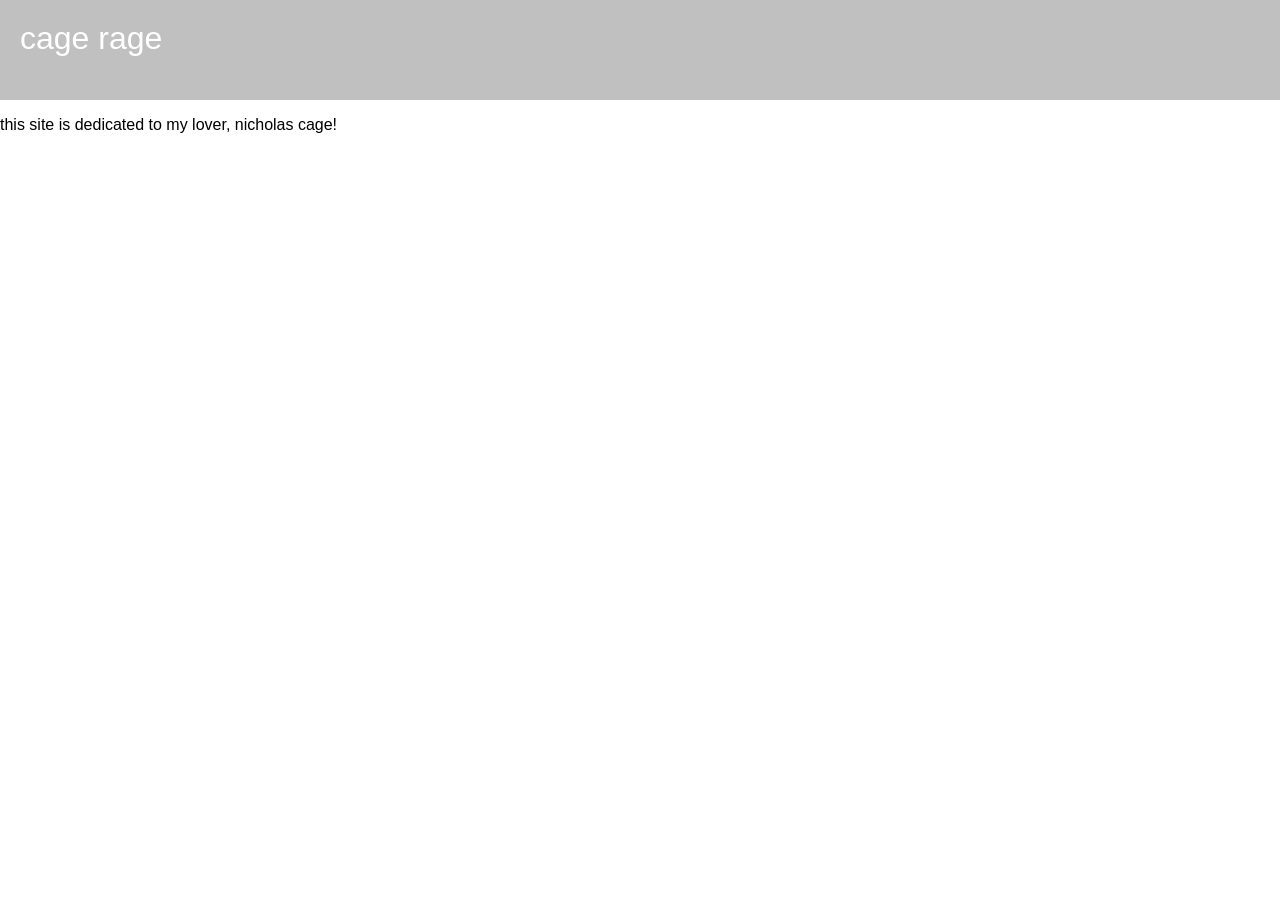
==== index.html @ 28018ddb "added a space testing" ====
<!doctype html>
<html>
<head>
<meta charset="utf-8">
<title>hello world</title>

<style type="text/css">

body{
	margin:0px;
	padding:0px;
	height: 768px;
	font-family:sans-serif;
	
}

h1{
	font-family: helvetica;
	
	font-weight:100;
	color:white;
	margin:0px;
	padding:20px;
}

.header{
	background-color:silver;
	width:100%;
	height:100px;
	
}
</style>
</head>

<body>

<div class="header">
<h1>cage rage</h1>
</div>

<p>this site is dedicated to my lover, nicholas cage!</p>



</body>
</html>
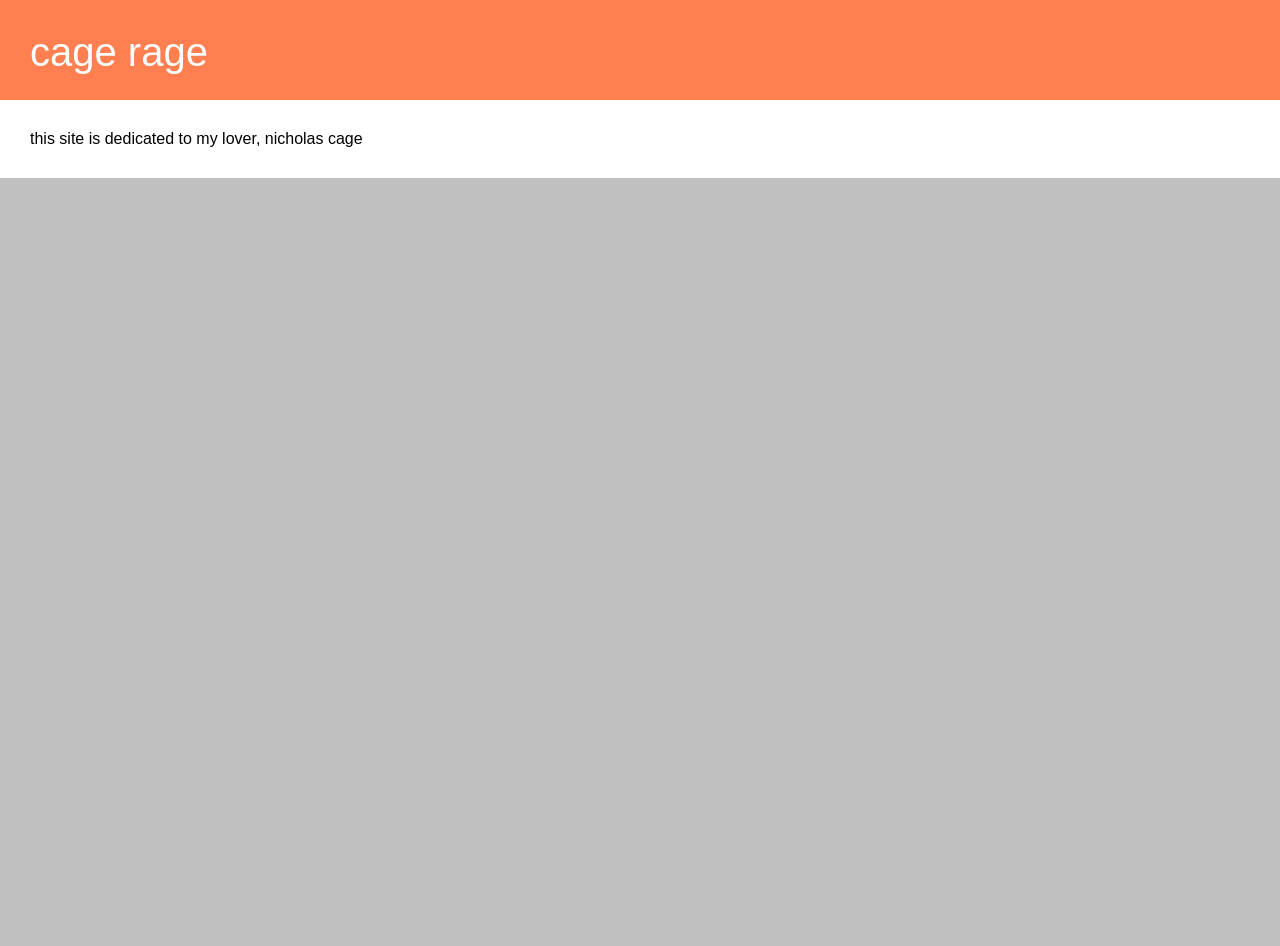
==== commit 6a828296: "Merge remote-tracking branch 'origin/master' Conflicts: 	index.html" ====
--- a/index.html
+++ b/index.html
@@ -10,24 +10,32 @@
 	margin:0px;
 	padding:0px;
 	height: 768px;
-	font-family:sans-serif;
-	
+	font-family:helvetica;
+	position:relative;
 }
 
 h1{
 	font-family: helvetica;
-	
-	font-weight:100;
+	font-weight: 100;
+	font-size:40px;
 	color:white;
 	margin:0px;
-	padding:20px;
+	padding:30px;
 }
 
 .header{
-	background-color:silver;
+	background-color:coral;
 	width:100%;
 	height:100px;
 	
+}
+.subhead{
+	padding:30px;
+	
+}
+.content{
+	background-color:silver;
+	height:100%;
 }
 </style>
 </head>
@@ -38,8 +46,13 @@
 <h1>cage rage</h1>
 </div>
 
-<p>this site is dedicated to my lover, nicholas cage!</p>
+<div class="subhead">
+this site is dedicated to my lover, nicholas cage
+</div>
 
+<div class="content">
+
+</div>
 
 
 </body>
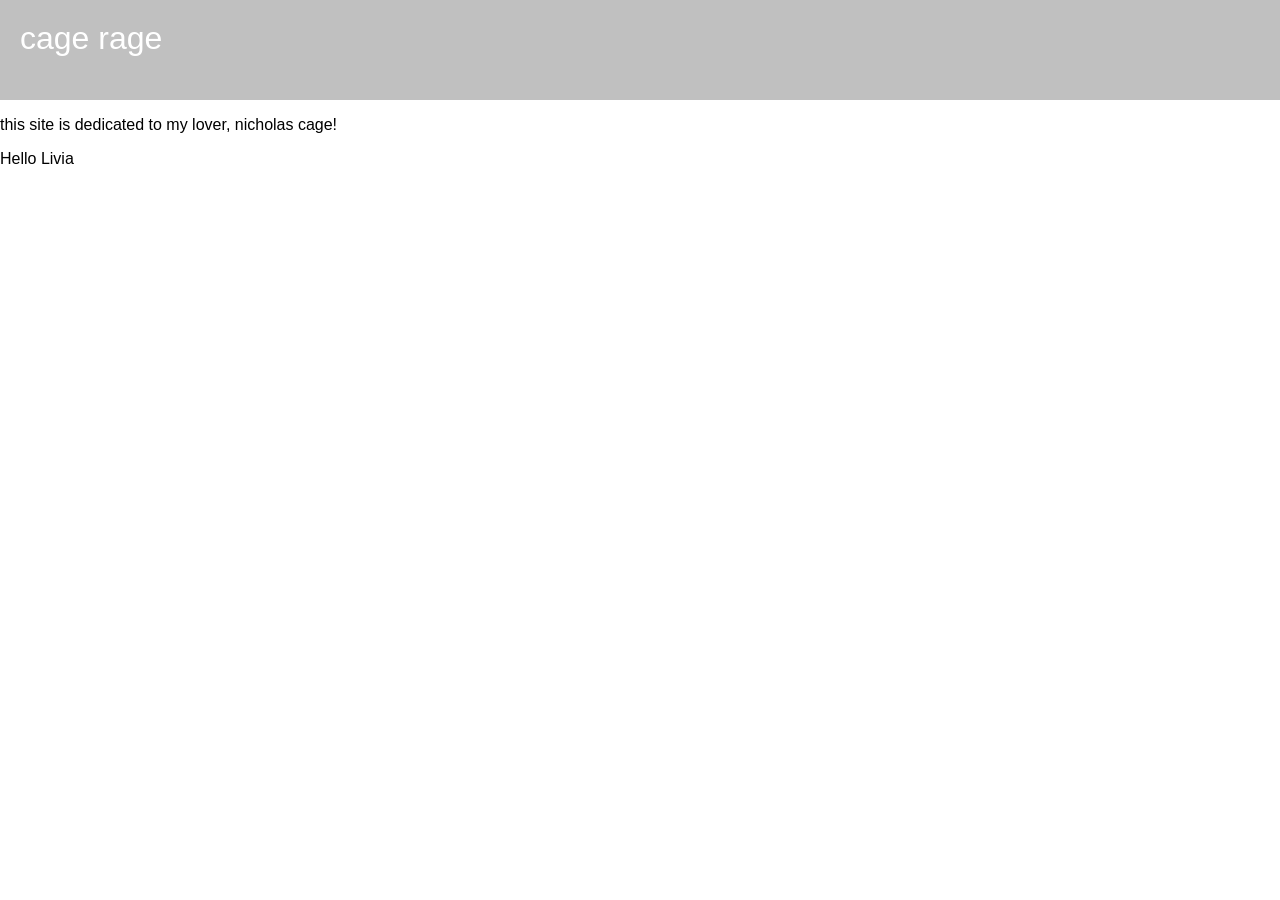
==== commit de63d3f1: "add text to document" ====
--- a/index.html
+++ b/index.html
@@ -10,32 +10,24 @@
 	margin:0px;
 	padding:0px;
 	height: 768px;
-	font-family:helvetica;
-	position:relative;
+	font-family:sans-serif;
+	
 }
 
 h1{
 	font-family: helvetica;
-	font-weight: 100;
-	font-size:40px;
+	
+	font-weight:100;
 	color:white;
 	margin:0px;
-	padding:30px;
+	padding:20px;
 }
 
 .header{
-	background-color:coral;
+	background-color:silver;
 	width:100%;
 	height:100px;
 	
-}
-.subhead{
-	padding:30px;
-	
-}
-.content{
-	background-color:silver;
-	height:100%;
 }
 </style>
 </head>
@@ -46,14 +38,9 @@
 <h1>cage rage</h1>
 </div>
 
-<div class="subhead">
-this site is dedicated to my lover, nicholas cage
-</div>
+<p>this site is dedicated to my lover, nicholas cage!</p>
 
-<div class="content">
-
-</div>
-
+<p>Hello Livia</p>
 
 </body>
 </html>
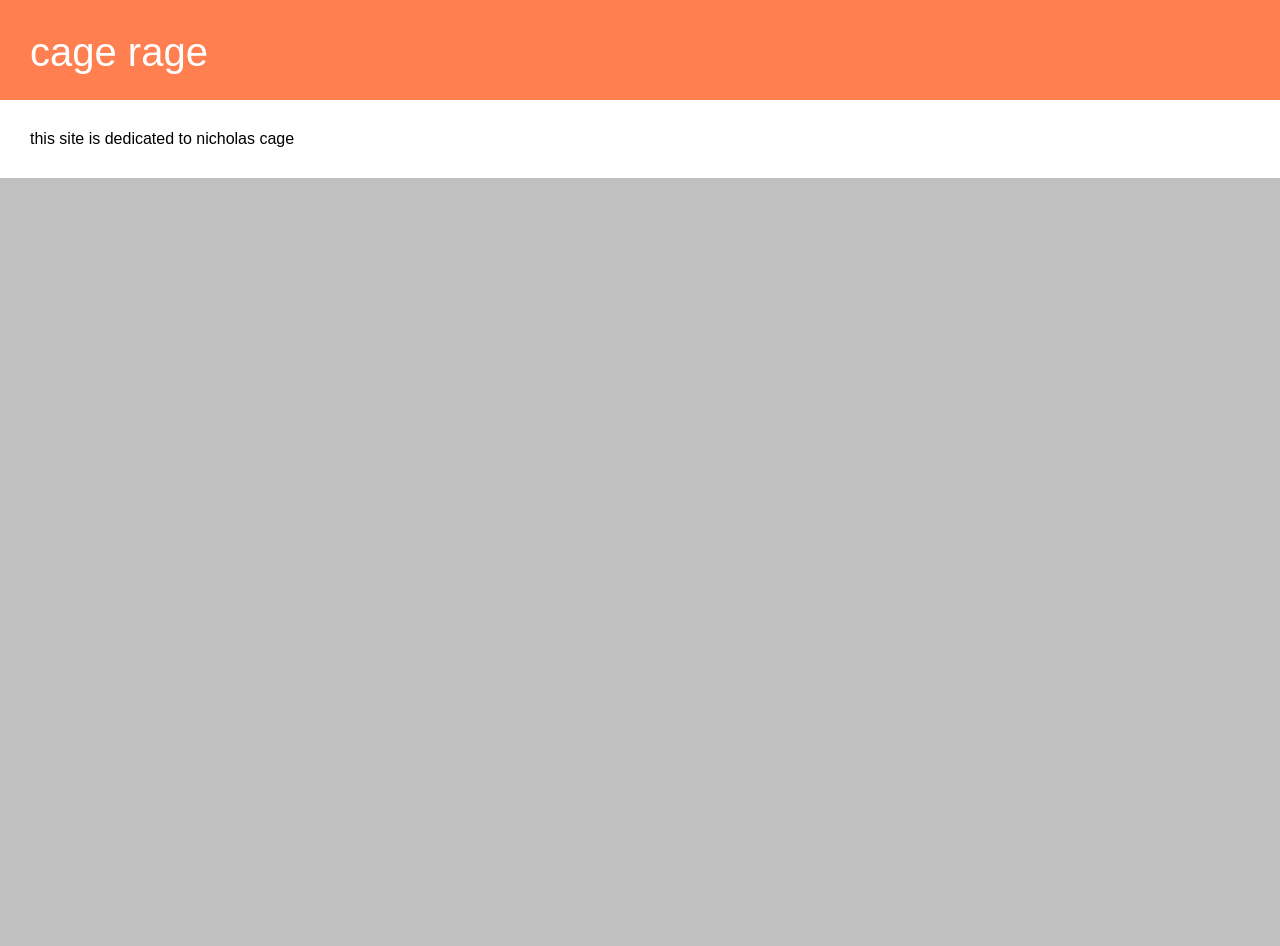
==== commit 63221c27: "text change" ====
--- a/index.html
+++ b/index.html
@@ -10,24 +10,32 @@
 	margin:0px;
 	padding:0px;
 	height: 768px;
-	font-family:sans-serif;
-	
+	font-family:helvetica;
+	position:relative;
 }
 
 h1{
 	font-family: helvetica;
-	
-	font-weight:100;
+	font-weight: 100;
+	font-size:40px;
 	color:white;
 	margin:0px;
-	padding:20px;
+	padding:30px;
 }
 
 .header{
-	background-color:silver;
+	background-color:coral;
 	width:100%;
 	height:100px;
 	
+}
+.subhead{
+	padding:30px;
+	
+}
+.content{
+	background-color:silver;
+	height:100%;
 }
 </style>
 </head>
@@ -38,9 +46,14 @@
 <h1>cage rage</h1>
 </div>
 
-<p>this site is dedicated to my lover, nicholas cage!</p>
+<div class="subhead">
+this site is dedicated to nicholas cage
+</div>
 
-<p>Hello Livia</p>
+<div class="content">
+
+</div>
+
 
 </body>
 </html>
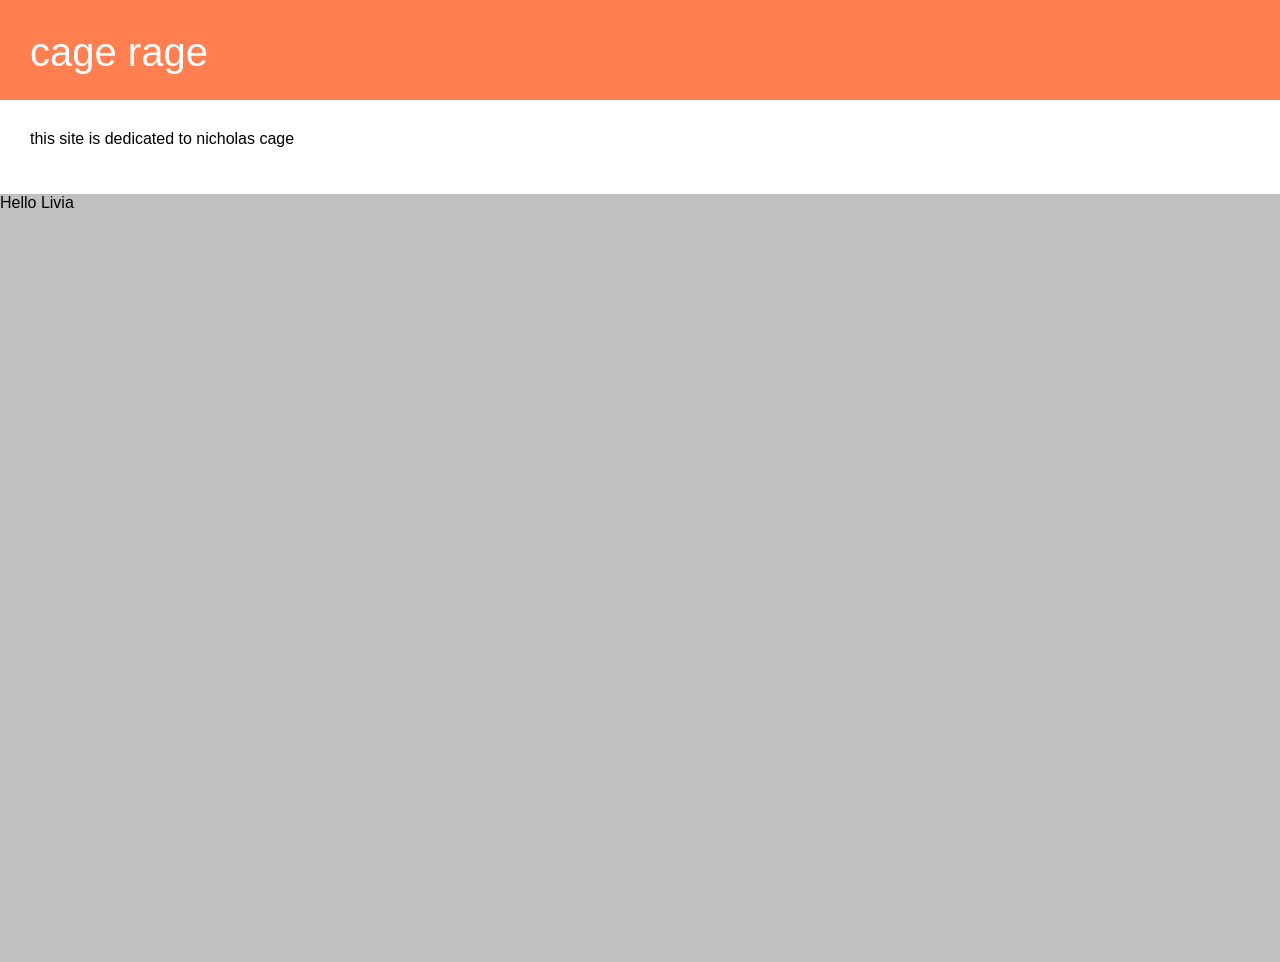
==== commit d94aa15e: "incorporate ben's text edits Conflicts: 	index.html" ====
--- a/index.html
+++ b/index.html
@@ -51,9 +51,8 @@
 </div>
 
 <div class="content">
-
+<p>Hello Livia</p>
 </div>
-
 
 </body>
 </html>
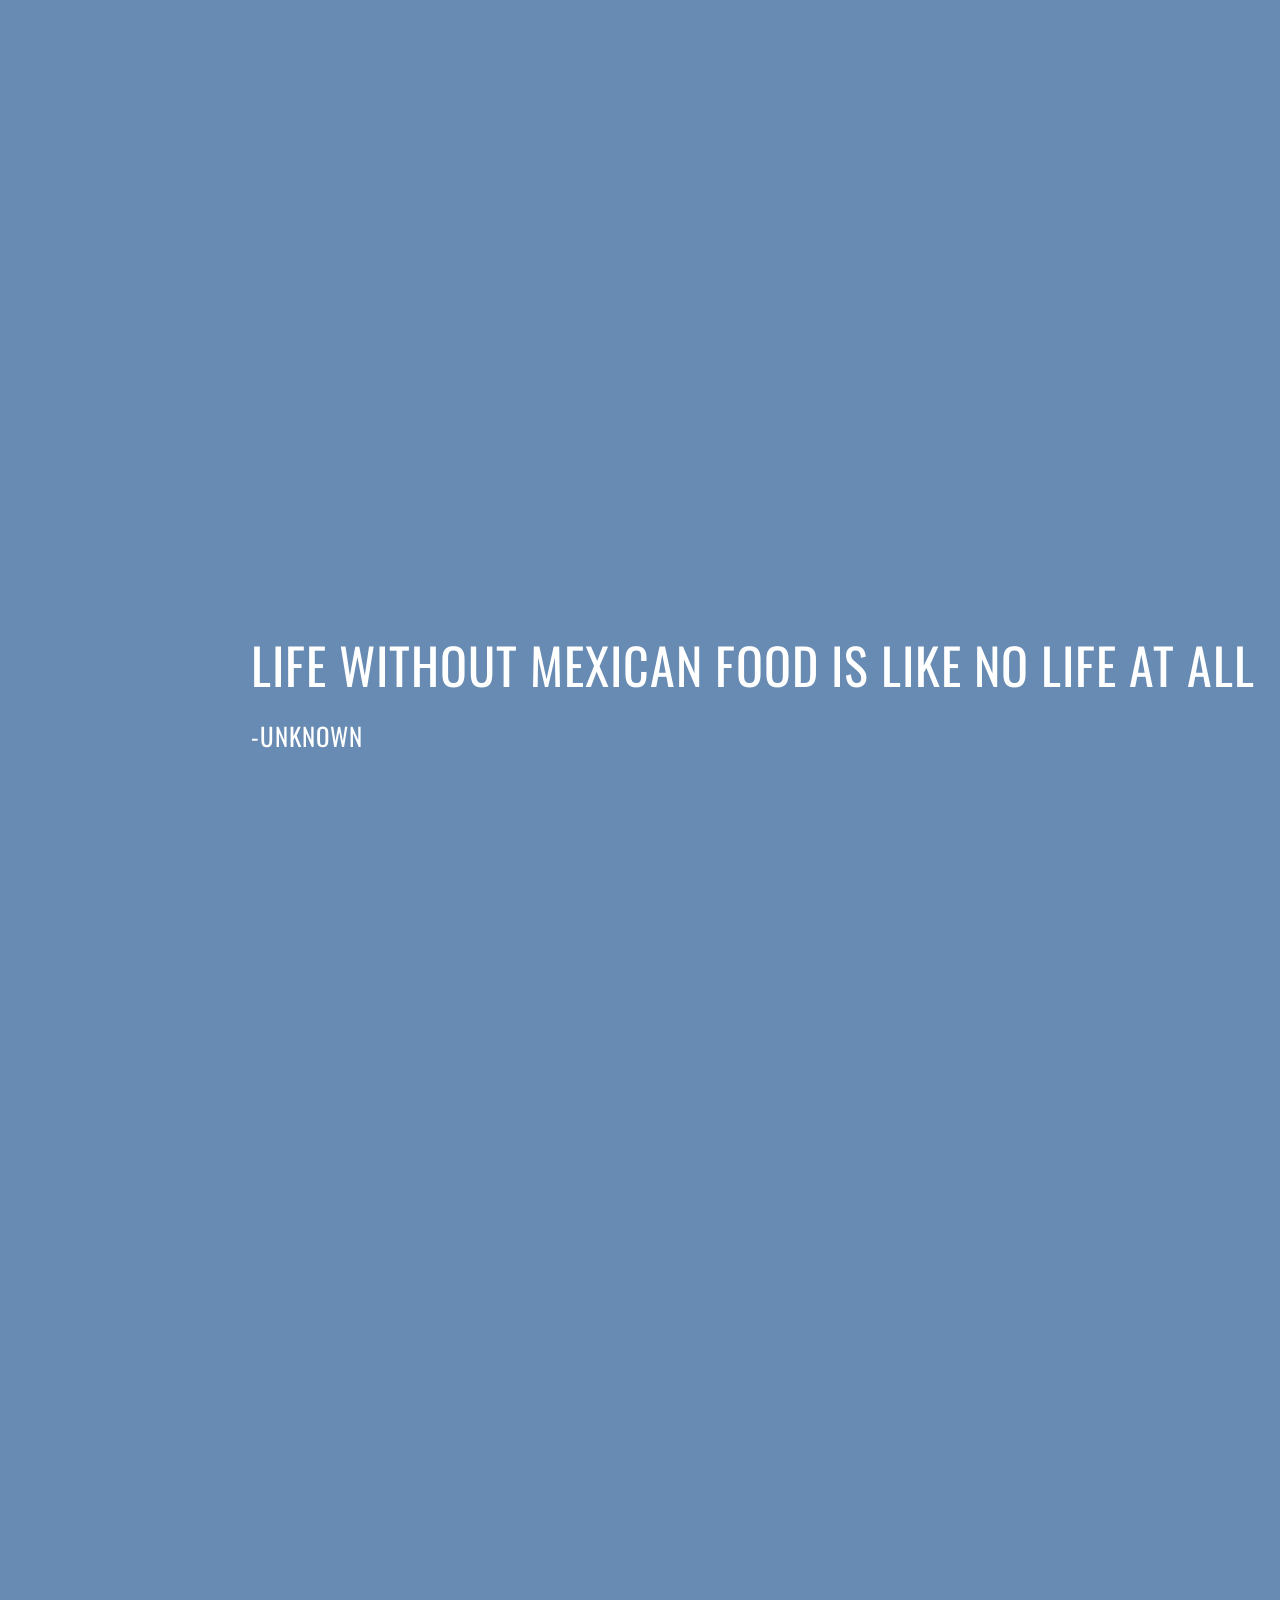
==== commit a61b1fdc: "renamed to index" ====
--- a/index.html
+++ b/index.html
@@ -1,57 +1,24 @@
-<!doctype html>
+<!DOCTYPE html>
 <html>
-<head>
-<meta charset="utf-8">
-<title>hello world</title>
-
-<style type="text/css">
-
-body{
-	margin:0px;
-	padding:0px;
-	height: 768px;
-	font-family:helvetica;
-	position:relative;
-}
-
-h1{
-	font-family: helvetica;
-	font-weight: 100;
-	font-size:40px;
-	color:white;
-	margin:0px;
-	padding:30px;
-}
-
-.header{
-	background-color:coral;
-	width:100%;
-	height:100px;
+<head>	
+	<title>Clouds</title>
+	<link rel="stylesheet" href="styles.css" media="all" />
 	
-}
-.subhead{
-	padding:30px;
-	
-}
-.content{
-	background-color:silver;
-	height:100%;
-}
-</style>
 </head>
-
 <body>
 
-<div class="header">
-<h1>cage rage</h1>
+<div class="fullContainer">
+
+<div class="sky">
+	<div class="cloud fcloud01"></div>
+	<div class="soup fcloud02"></div>
+    <div class="quote">
+    Life without Mexican food is like no life at all<br>
+    <span style="font-size:25px;">-Unknown</span>
+    </div>
 </div>
 
-<div class="subhead">
-this site is dedicated to nicholas cage
-</div>
 
-<div class="content">
-<p>Hello Livia</p>
 </div>
 
 </body>
--- a/styles.css
+++ b/styles.css
@@ -0,0 +1,68 @@
+@import url(https://fonts.googleapis.com/css?family=Oswald:400,300,700);
+	
+	body {
+		background:#678bb3; 
+		padding:0;
+		margin:0;
+	}
+	
+	.fullContainer{
+		width: 100%;
+		height: 3000px;
+	}
+	
+	.sky {
+		width: 100%;
+		height: 100%;
+		overflow: hidden;
+		background: transparent url(img/sky1.jpg) repeat;
+	
+		position:relative;
+	}
+	.quote{
+		font-size: 50px;
+		color: white;
+		font-family: Oswald;
+		text-transform: uppercase;
+		position: absolute;
+		z-index: 100;
+		letter-spacing:1px;
+		line-height:60px;
+		transform: translate(25%, 480%)
+	}
+	
+	.cloud {
+		width: 100%;
+		height:100%;
+		position:absolute;
+		background:transparent url(img/SW-color.png) no-repeat;
+		background-size: 241px 209px ;
+	}
+	
+	.soup{
+		width: 100%;
+		height:100%;
+		position:absolute;
+		background:transparent url(img/soup-colored.png) no-repeat;
+		background-size: 216px 256px;
+	}
+	
+	.fcloud01 {
+		top: 200px;
+		z-index:100;
+    	animation: drift 8s ease-out infinite;
+
+	}
+			
+	.fcloud02 {
+		top: 900px;
+		z-index: 200;	
+		animation: drift 10s 1s ease-out infinite backwards;			 
+	}
+
+@keyframes drift {
+	from{transform: translateX(-300px);}
+	to {transform: translateX(2000px);}
+}
+
+
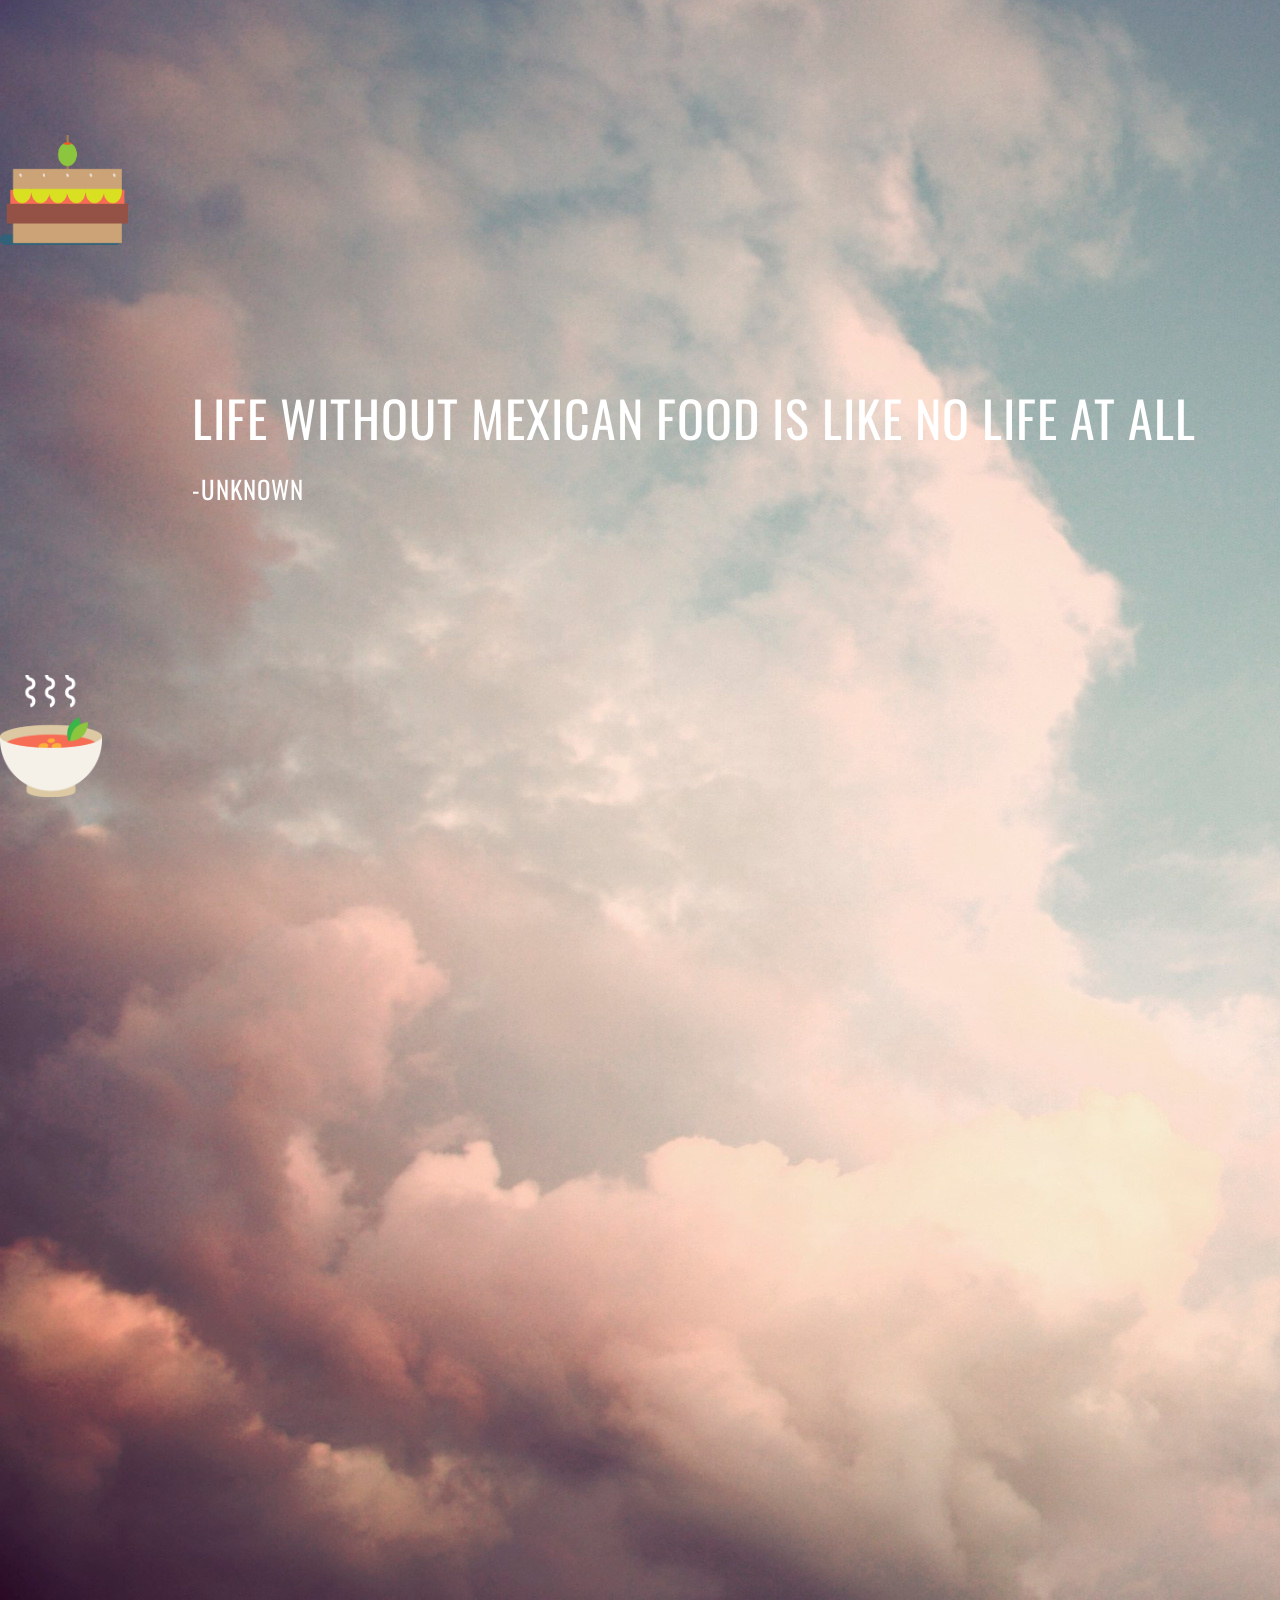
==== commit fa1e7bfa: "Stabilizing Style" ====
--- a/index.html
+++ b/index.html
@@ -9,14 +9,14 @@
 
 <div class="fullContainer">
 
-<div class="sky">
+	<div class="sky"></div>
 	<div class="cloud fcloud01"></div>
 	<div class="soup fcloud02"></div>
+    
     <div class="quote">
     Life without Mexican food is like no life at all<br>
     <span style="font-size:25px;">-Unknown</span>
     </div>
-</div>
 
 
 </div>
--- a/styles.css
+++ b/styles.css
@@ -1,68 +1,70 @@
 @import url(https://fonts.googleapis.com/css?family=Oswald:400,300,700);
 	
-	body {
-		background:#678bb3; 
-		padding:0;
-		margin:0;
-	}
+body {
+	background:#678bb3; 
+	padding:0;
+	margin:0;
+	width: 100%;
+	height: 100%;
+	overflow: hidden;
 	
-	.fullContainer{
-		width: 100%;
-		height: 3000px;
-	}
-	
-	.sky {
-		width: 100%;
-		height: 100%;
-		overflow: hidden;
-		background: transparent url(img/sky1.jpg) repeat;
-	
-		position:relative;
-	}
-	.quote{
-		font-size: 50px;
-		color: white;
-		font-family: Oswald;
-		text-transform: uppercase;
-		position: absolute;
-		z-index: 100;
-		letter-spacing:1px;
-		line-height:60px;
-		transform: translate(25%, 480%)
-	}
-	
-	.cloud {
-		width: 100%;
-		height:100%;
-		position:absolute;
-		background:transparent url(img/SW-color.png) no-repeat;
-		background-size: 241px 209px ;
-	}
-	
-	.soup{
-		width: 100%;
-		height:100%;
-		position:absolute;
-		background:transparent url(img/soup-colored.png) no-repeat;
-		background-size: 216px 256px;
-	}
-	
-	.fcloud01 {
-		top: 200px;
-		z-index:100;
-    	animation: drift 8s ease-out infinite;
-
-	}
-			
-	.fcloud02 {
-		top: 900px;
-		z-index: 200;	
-		animation: drift 10s 1s ease-out infinite backwards;			 
-	}
-
-@keyframes drift {
-	from{transform: translateX(-300px);}
-	to {transform: translateX(2000px);}
 }
 
 
+
+.sky {
+	width: 2560px;
+	height: 1600px;
+	background: transparent url(img/sky1.jpg) repeat;
+
+	position:absolute;
+}
+.quote{
+	font-size: 50px;
+	color: white;
+	font-family: Oswald;
+	text-transform: uppercase;
+	position: absolute;
+	z-index: 100;
+	letter-spacing:1px;
+	line-height:60px;
+	/*transform: translate(25%, 250%)*/
+	top: 43%;
+	left: 15%;
+}
+
+.cloud {
+	width: 100%;
+	height: 100%;
+	position: absolute;
+	background: transparent url(img/SW-color.png) no-repeat;
+	background-size: 10% ;
+}
+
+.soup{
+	width: 100%;
+	height: 100%;
+	position: absolute;
+	background: transparent url(img/soup-colored.png) no-repeat;
+	background-size: 8%;
+}
+
+.fcloud01 {
+	top: 15%;
+	z-index: 100;
+	animation: drift 8s ease-out infinite;
+
+}
+		
+.fcloud02 {
+	top: 75%;
+	z-index: 200;	
+	animation: drift 10s 1s ease-out infinite backwards;			 
+}
+
+@keyframes drift {
+  from{transform: translateX(-300px);}
+  to {transform: translateX(2000px);}
+}
+
+
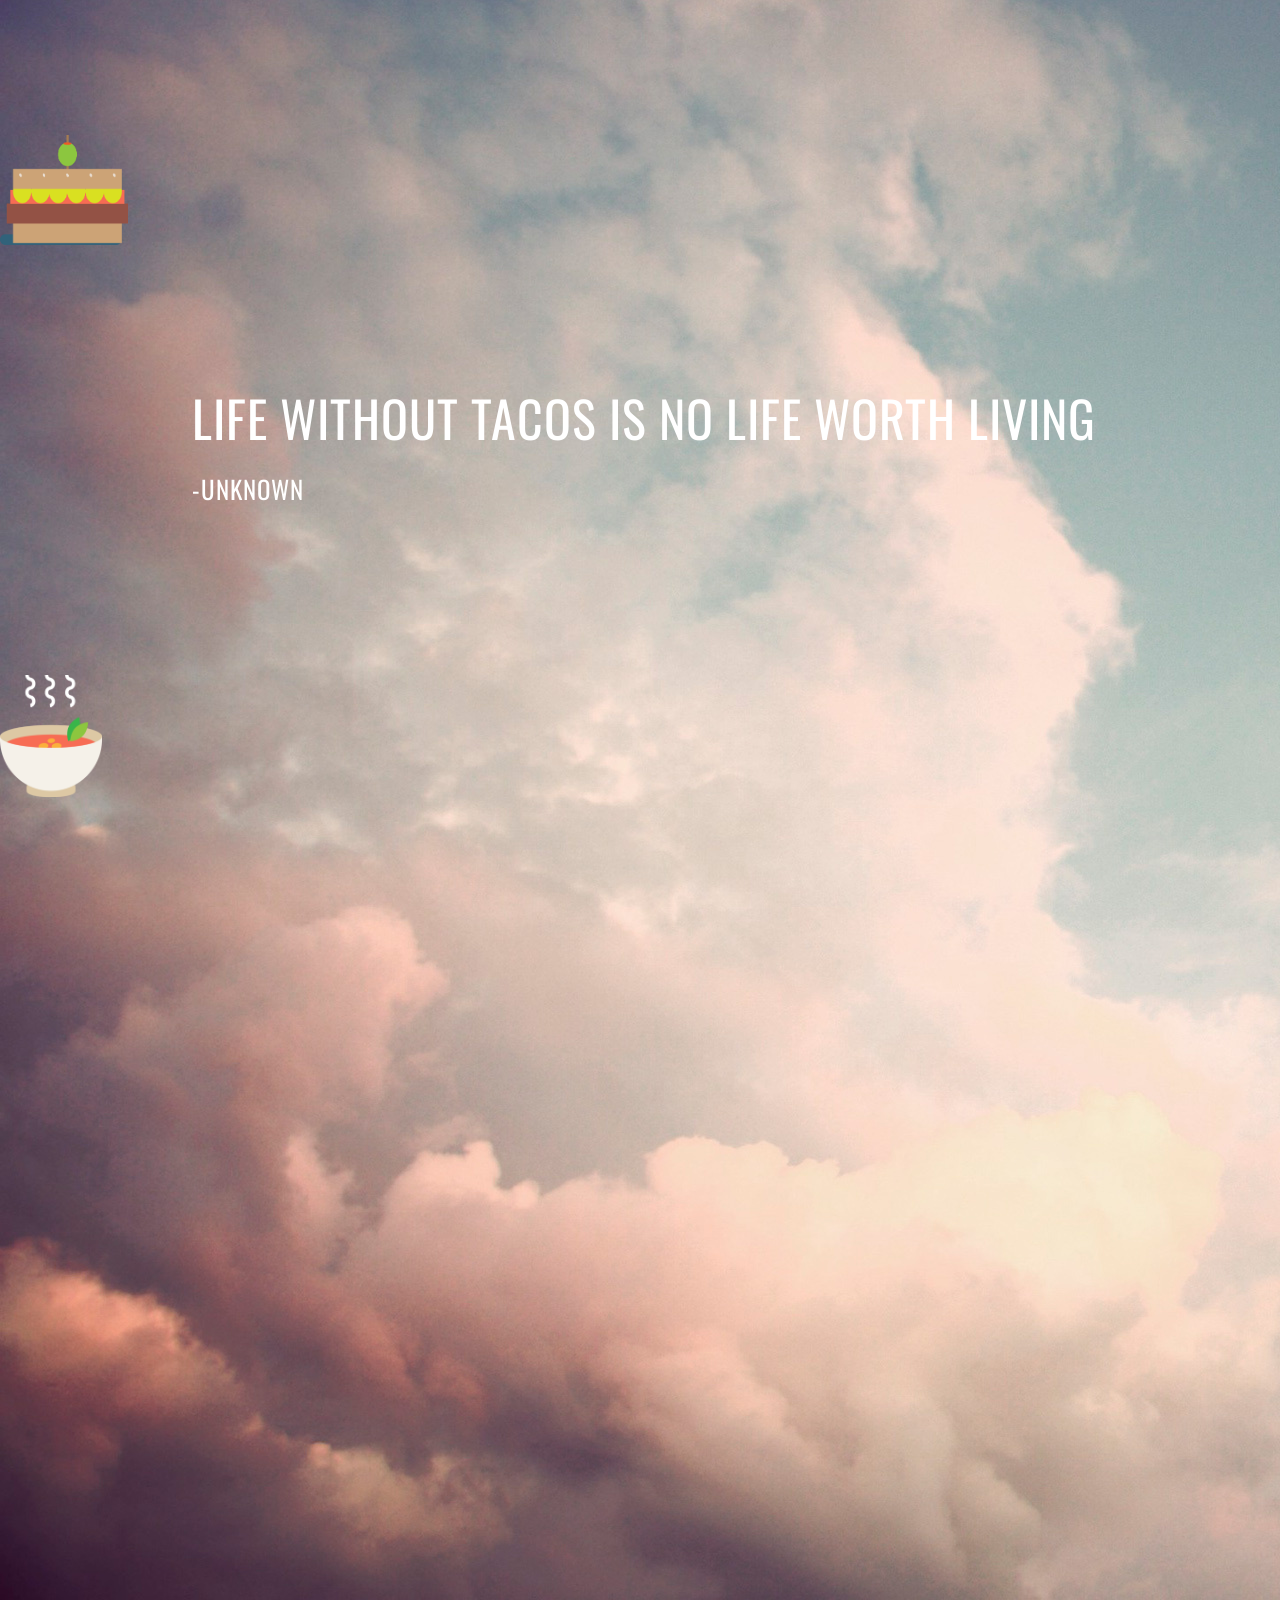
==== commit e3757390: "Update index.html" ====
--- a/index.html
+++ b/index.html
@@ -14,7 +14,7 @@
 	<div class="soup fcloud02"></div>
     
     <div class="quote">
-    Life without Mexican food is like no life at all<br>
+    Life without tacos is no life worth living<br>
     <span style="font-size:25px;">-Unknown</span>
     </div>
 
--- a/styles.css
+++ b/styles.css
@@ -52,19 +52,19 @@
 .fcloud01 {
 	top: 15%;
 	z-index: 100;
-	animation: drift 8s ease-out infinite;
+	animation: drift 5s ease-out infinite;
 
 }
 		
 .fcloud02 {
 	top: 75%;
 	z-index: 200;	
-	animation: drift 10s 1s ease-out infinite backwards;			 
+	animation: drift 7s 1s ease-out infinite backwards;			 
 }
 
 @keyframes drift {
-  from{transform: translateX(-300px);}
-  to {transform: translateX(2000px);}
+  from{transform: translateX(-10%);}
+  to {transform: translateX(110%);}
 }
 
 
